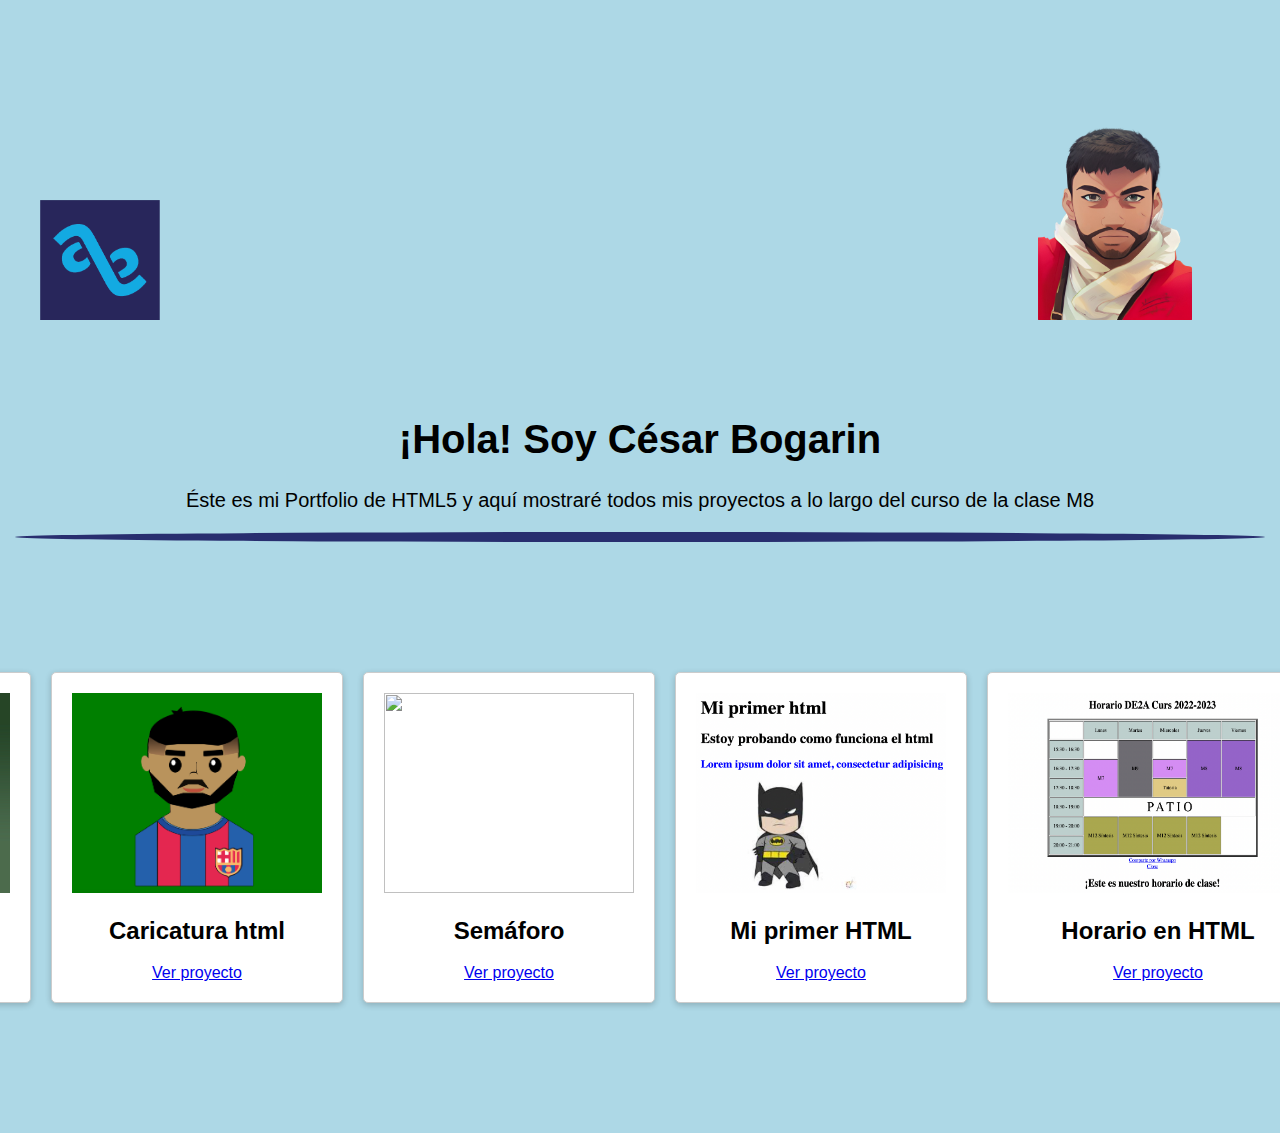
==== index.html @ 0ece7c13 "Add files via upload" ====
<!DOCTYPE html>
<html>
  <head>
    <meta charset="utf-8">
    <meta lang="en">
    <meta name="cesar">
    <title>portfolio</title>
    <link rel="stylesheet" href="estils.css">
  </head>
<body>
    <div class="container">
      <div class="header">
        <img class="logo" src="img/alguero.png">
        <img class="fotoperfil" src="img/yo).png" >
      </div>
      <div class="intro">
        <h1>¡Hola! Soy César Bogarin</h1>
        <p> Éste es mi Portfolio de HTML5 y aquí mostraré todos mis proyectos a lo largo del curso de la clase M8</p>
      </div>
    <div class="rectangulo"></div>
      <div class="contenedor">
        <div class="projecto">
          <img src="img/webmw.jpg" style="width: 300px; height: 200px;">
          <h2>Diseño web</h2>
          <a href="[Enlace al proyecto]">Ver proyecto</a>
        </div>
        <div class="contenedor">
            <div class="projecto">
              <img src="img/caricatura.png" style="width: 250px; height: 200px;">
              <h2>Caricatura html</h2>
              <a href="[Enlace al proyecto]">Ver proyecto</a>
            </div>
            <div class="contenedor">
                <div class="projecto">
                  <img src="img/semaforo.png" style="width: 250px; height: 200px;">
                  <h2>Semáforo</h2>
                  <a href="[Enlace al proyecto]">Ver proyecto</a>
                </div>
                <div class="contenedor">
                    <div class="projecto">
                      <img src="img/bat.png" style="width: 250px; height: 200px;">
                      <h2>Mi primer HTML</h2>
                      <a href="[Enlace al proyecto]">Ver proyecto</a>
                    </div>
                    <div class="contenedor">
                        <div class="projecto">
                          <img src="img/horario.png" style="width: 300px; height: 200px;">
                          <h2>Horario en HTML</h2>
                          <a href="[Enlace al proyecto]">Ver proyecto</a>
                        </div>
                        <div class="contenedor">
                            <div class="projecto">
                              <img src="img/cars6.jpeg" style="width: 200px; height: 200px;">
                              <h2>Divs</h2>
                              <a href="[Enlace al proyecto]">Ver proyecto</a>
                            </div>
</html>

</html>
---- estils.css ----
body {
    background-color: #ADD8E6;
    font-family:Verdana, Geneva, Tahoma, sans-serif;
    text-align: center;
    margin: 0;
    padding: 0;
  }
  
  .container {
    max-width: 1200px;
    margin: 0 auto;
    display: flex;
    flex-direction:column;
    align-items: center;
    justify-content: center;
  }
  
  .header {
    display: flex;
    justify-content: space-between;
    align-items:first baseline;
    margin: 30px 0;
    width: 100%;
  }
  
  .logo {
    width: 120px;
    height: 120px;
    margin-right: 20px;
  }
  
  .fotoperfil {
    width: 250px;
    height: 250px;
    border-radius: 20%;
    object-fit:scale-down;
    margin-top: 40px;
  }
  
  .intro {
    margin-top: 40px;
    font-size: 20px;
    font-family:'Trebuchet MS', 'Lucida Sans Unicode', 'Lucida Grande', 'Lucida Sans', Arial, sans-serif;
  }
  .rectangulo {
    width: 1250px; 
    height: 10px; 
    border-radius: 80%;
    background: #282e6f;
}
  .contenedor {
    display: flex;
    justify-content: center;
    align-items: center;
    margin: 20px 0;
  }
  
  .projecto {
    max-width: 400px;
    margin:  10px;
    border: 1px solid #ccc;
    border-radius: 5px;
    padding: 20px;
    background-color: white;
    box-shadow: 0px 2px 6px rgba(0,0,0,0.2);
  }
  
  .project h2 {
    margin-top: 0;
    font-size: 1.5rem;
  }
  
  .project p {
    margin-bottom: 20px;
    font-size: 1.1rem;
  }
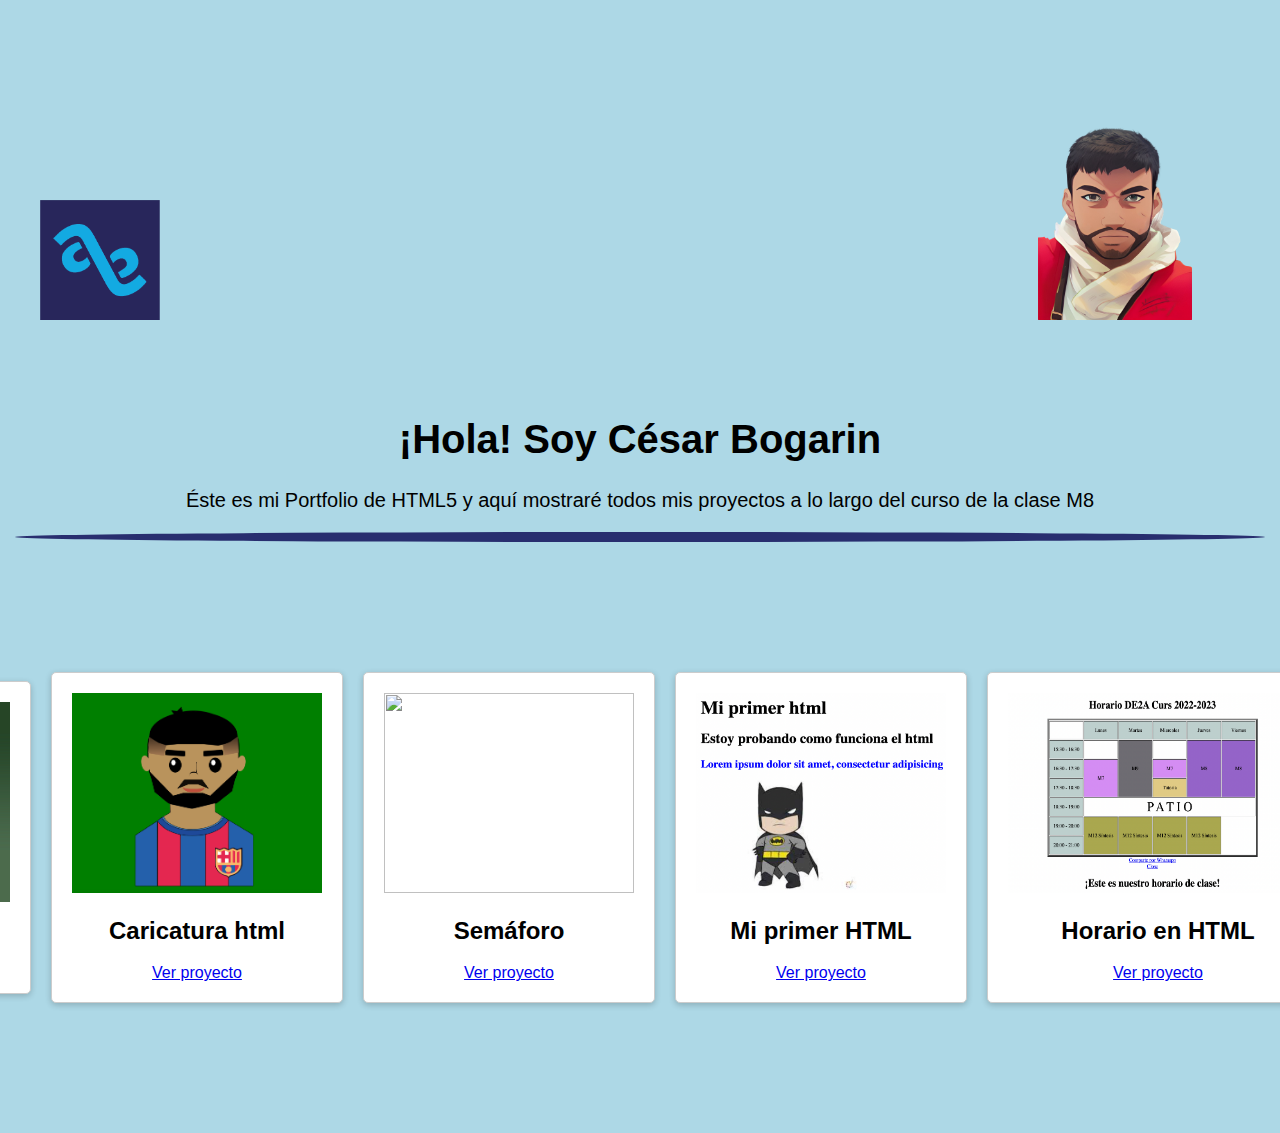
==== commit 973c6bf7: "Update index.html" ====
--- a/index.html
+++ b/index.html
@@ -19,10 +19,11 @@
       </div>
     <div class="rectangulo"></div>
       <div class="contenedor">
+       
         <div class="projecto">
           <img src="img/webmw.jpg" style="width: 300px; height: 200px;">
           <h2>Diseño web</h2>
-          <a href="[Enlace al proyecto]">Ver proyecto</a>
+          <a href="bmw/index.html" target="_blank"></a>
         </div>
         <div class="contenedor">
             <div class="projecto">
@@ -56,4 +57,4 @@
                             </div>
 </html>
 
-</html>+</html>
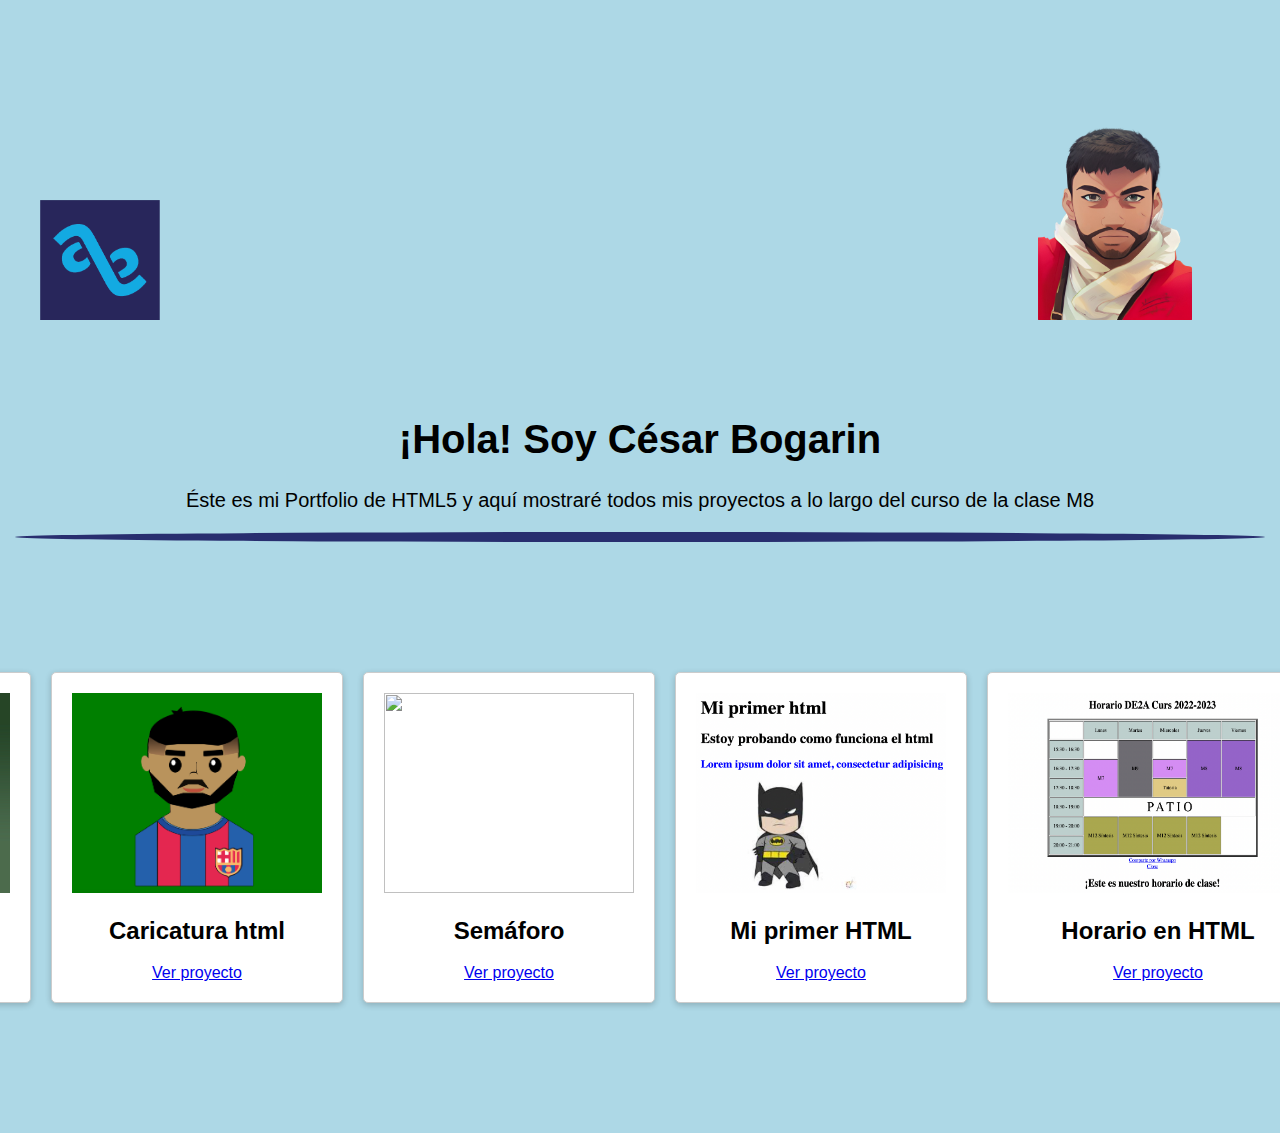
==== commit 6902300b: "Update index.html" ====
--- a/index.html
+++ b/index.html
@@ -23,7 +23,7 @@
         <div class="projecto">
           <img src="img/webmw.jpg" style="width: 300px; height: 200px;">
           <h2>Diseño web</h2>
-          <a href="bmw/index.html" target="_blank"></a>
+          <a href="bmw/index.html" target="_blank">Ver proyecto</a></a>
         </div>
         <div class="contenedor">
             <div class="projecto">
